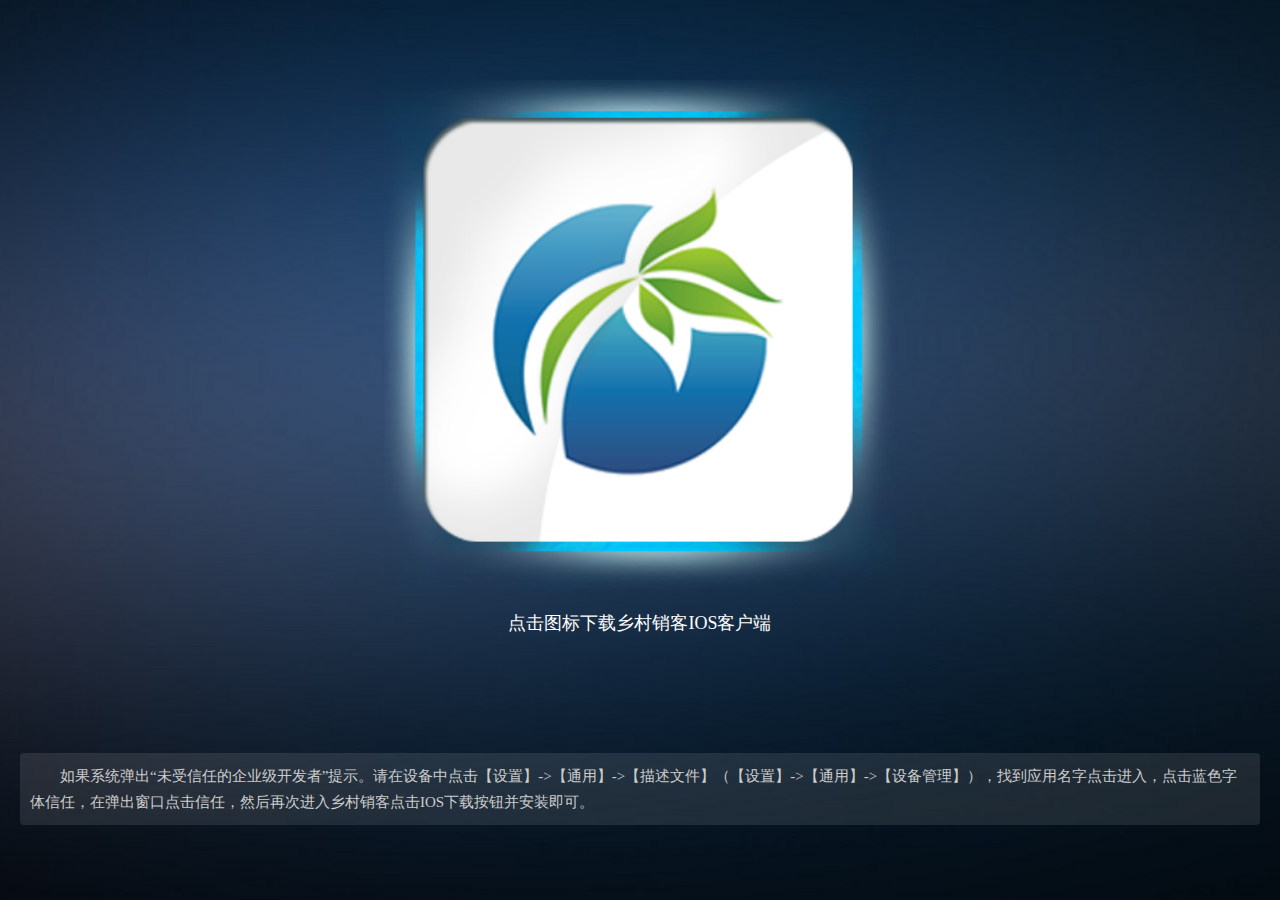
==== download.html @ 277b2976 "replace the static source" ====
<!DOCTYPE html>
<html lang="en">
<head>
	<meta charset="UTF-8">
	<meta name="viewport" content="width=device-width,initial-scale=1,minimun-scale=1,maximun-scale=1,user-scalable=no">
	<title>ios下载</title>
  <link rel="stylesheet" href="css/common.css">
</head>
<body >
	<div class="logo">
    <a href="">
      <img src="img/logo.png" alt="">
      <p>点击图标下载乡村销客IOS客户端</p>
    </a>
  </div>
  <div class="box">
    如果系统弹出“未受信任的企业级开发者”提示。请在设备中点击【设置】->【通用】->【描述文件】（【设置】->【通用】->【设备管理】），找到应用名字点击进入，点击蓝色字体信任，在弹出窗口点击信任，然后再次进入乡村销客点击IOS下载按钮并安装即可。
  </div>
</body>
</html>
---- css/common.css ----
html, body {
	margin: 0;
	padding: 0;
	font-size: 14px;
	font-family: "微软雅黑";
	height: 100%;
	width: 100%;
  background: url(../img/bg.png) no-repeat;
  background-size: 100% 100%;
}
ul, ol, li, a, dl, dt, dd {
	border: none;
	list-style: none;
	margin: 0;
	padding: 0;
	text-decoration: none;
}
.logo {
  text-align: center;
  padding: 80px 0;
}
.logo a {
  text-decoration: none;
}
.logo img {
  width: 40%;
  margin: 0 auto;
}
.logo p {
  font-size: 18px;
  color: #fff;
}
.box {
  border-radius: 4px;
  margin: 20px;
  padding: 10px;
  color: #ccc;
  font-size: 15px;
  line-height: 26px;
  text-indent: 2em;
  background: rgba(255,255,255,0.1);
}
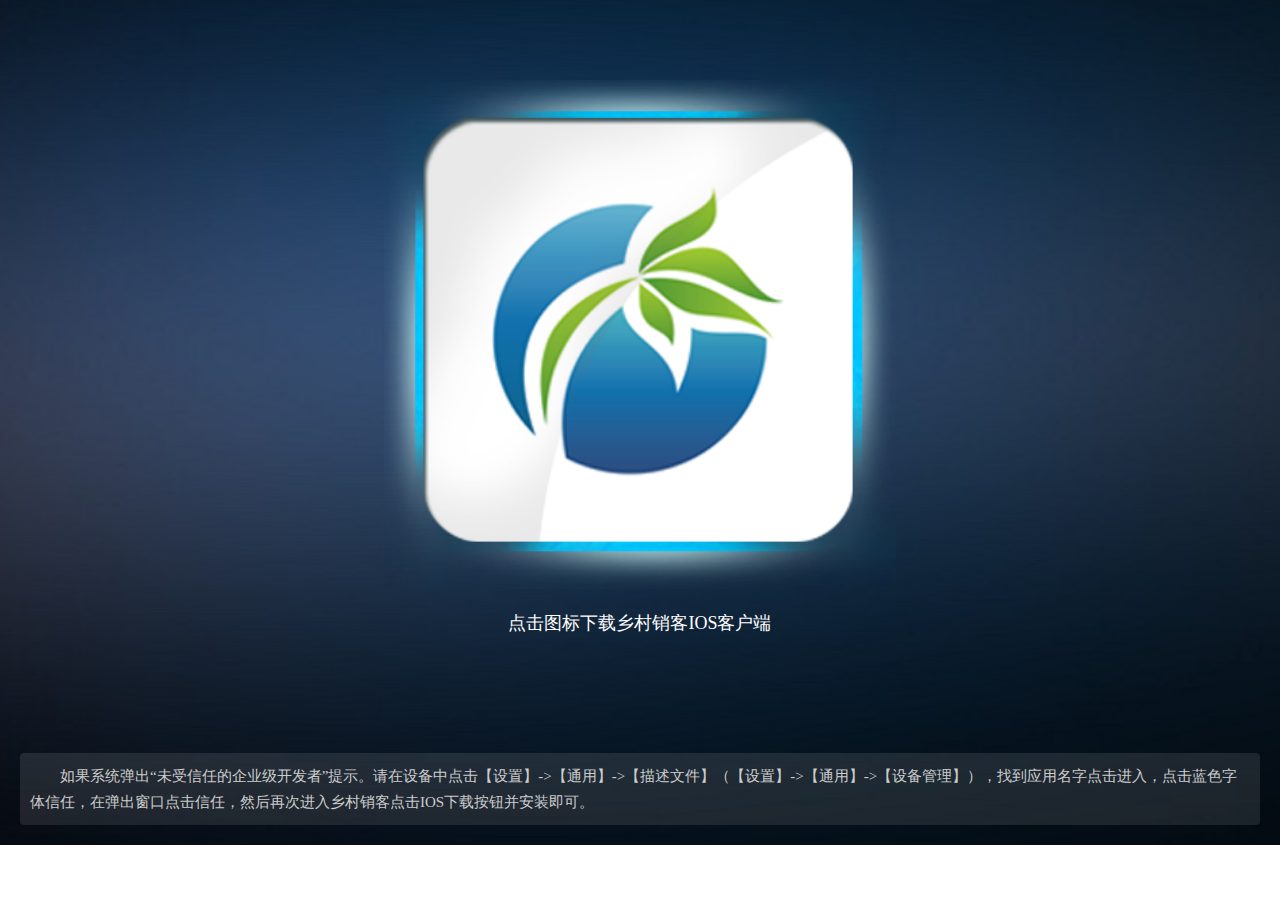
==== commit 317ead66: "fix bug" ====
--- a/download.html
+++ b/download.html
@@ -2,19 +2,33 @@
 <html lang="en">
 <head>
 	<meta charset="UTF-8">
-	<meta name="viewport" content="width=device-width,initial-scale=1,minimun-scale=1,maximun-scale=1,user-scalable=no">
+	<meta name="viewport" content="width=device-width,initial-scale=1,minimum-scale=1,maximum-scale=1,user-scalable=no">
 	<title>ios下载</title>
-  <link rel="stylesheet" href="css/common.css">
+    <link rel="stylesheet" href="css/common.css">
 </head>
-<body >
+<body>
 	<div class="logo">
-    <a href="">
-      <img src="img/logo.png" alt="">
-      <p>点击图标下载乡村销客IOS客户端</p>
-    </a>
-  </div>
-  <div class="box">
+        <a href="">
+          <img src="img/logo.png" alt="">
+          <p>点击图标下载乡村销客IOS客户端</p>
+        </a>
+    </div>
+    <div class="box">
     如果系统弹出“未受信任的企业级开发者”提示。请在设备中点击【设置】->【通用】->【描述文件】（【设置】->【通用】->【设备管理】），找到应用名字点击进入，点击蓝色字体信任，在弹出窗口点击信任，然后再次进入乡村销客点击IOS下载按钮并安装即可。
-  </div>
+    </div>
+    <div class="tips">
+        <img src="img/arrow-1.png" />
+        <strong>请点击右上角, 选择<br/>【在浏览器中打开】以便下载</strong>
+    </div>
 </body>
 </html>
+<script>
+//验证是否为微信浏览器
+(function(){
+    var ua = navigator.userAgent.toLowerCase(),
+        tipsLayer = document.querySelector(".tips");
+        if(/micromessenger/.test(ua)){
+            tipsLayer.style.display = "block";
+        }
+})();
+</script>
--- a/css/common.css
+++ b/css/common.css
@@ -3,7 +3,6 @@
 	padding: 0;
 	font-size: 14px;
 	font-family: "微软雅黑";
-	height: 100%;
 	width: 100%;
   background: url(../img/bg.png) no-repeat;
   background-size: 100% 100%;
@@ -14,6 +13,9 @@
 	margin: 0;
 	padding: 0;
 	text-decoration: none;
+}
+body {
+    position :relative;
 }
 .logo {
   text-align: center;
@@ -39,4 +41,25 @@
   line-height: 26px;
   text-indent: 2em;
   background: rgba(255,255,255,0.1);
+}
+.tips {
+  display: none;
+  position: fixed;
+  top: 0;
+  left: 0;
+  width: inherit;
+  height: inherit;
+  background: rgba(0,0,0,.8);
+  font-size: 24px;
+  color: #fff;
+}
+.tips img {
+    display: block;
+    float: right;
+}
+.tips strong {
+    display: block;
+    margin: 0 auto;
+    text-align: center;
+    clear: both;
 }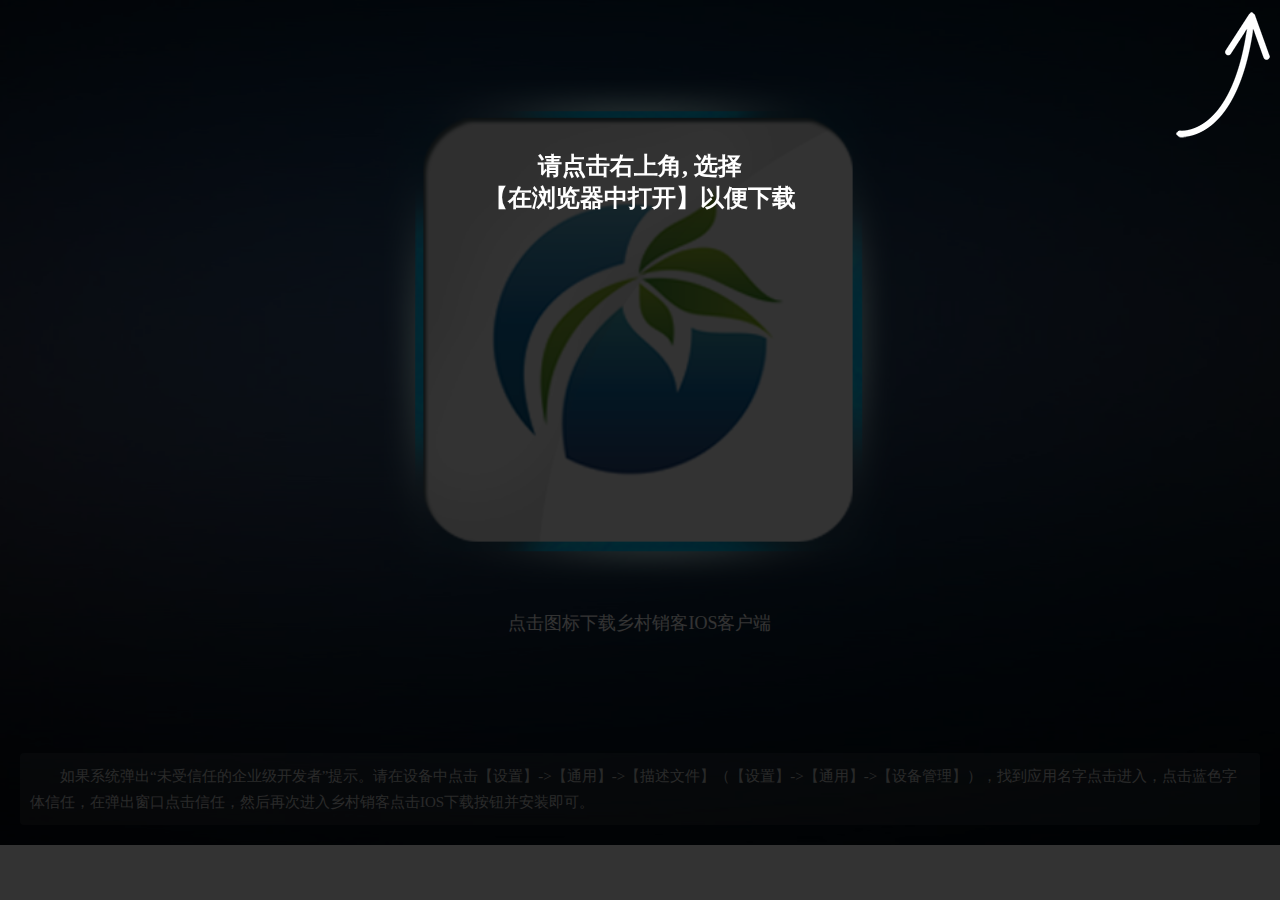
==== commit 9028b8dc: "Update download.html" ====
--- a/download.html
+++ b/download.html
@@ -27,7 +27,7 @@
 (function(){
     var ua = navigator.userAgent.toLowerCase(),
         tipsLayer = document.querySelector(".tips");
-        if(/micromessenger/.test(ua)){
+        if(ua.match(/MicroMessenger/i) == 'micromessenger'){
             tipsLayer.style.display = "block";
         }
 })();
--- a/css/common.css
+++ b/css/common.css
@@ -16,6 +16,7 @@
 }
 body {
     position :relative;
+    overflow: hidden;
 }
 .logo {
   text-align: center;
@@ -43,15 +44,15 @@
   background: rgba(255,255,255,0.1);
 }
 .tips {
-  display: none;
   position: fixed;
   top: 0;
   left: 0;
-  width: inherit;
-  height: inherit;
+  width: 100%;
+  height: 100%;
   background: rgba(0,0,0,.8);
   font-size: 24px;
   color: #fff;
+  z-index: 2;
 }
 .tips img {
     display: block;
